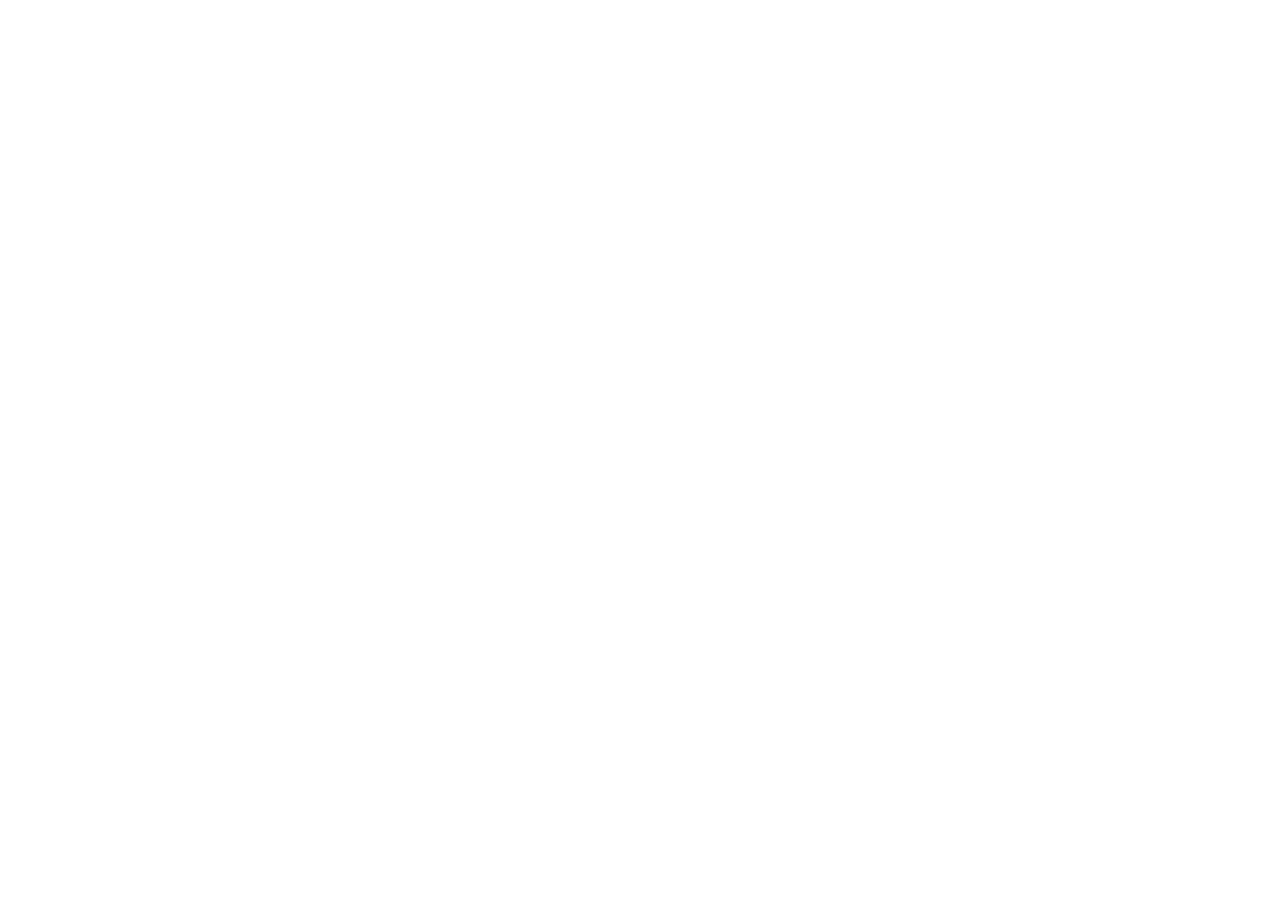
==== index.html @ c068bc8e "Створив пустий готовий шаблон для проекту" ====
<!doctype html>
<html lang="en">
<head>
    <meta charset="UTF-8">
    <meta name="viewport"
          content="width=device-width, user-scalable=no, initial-scale=1.0, maximum-scale=1.0, minimum-scale=1.0">
    <meta http-equiv="X-UA-Compatible" content="ie=edge">
    <title>Lsn1 HW</title>
</head>
<body>

<script src="index.js"></script>
</body>
</html>
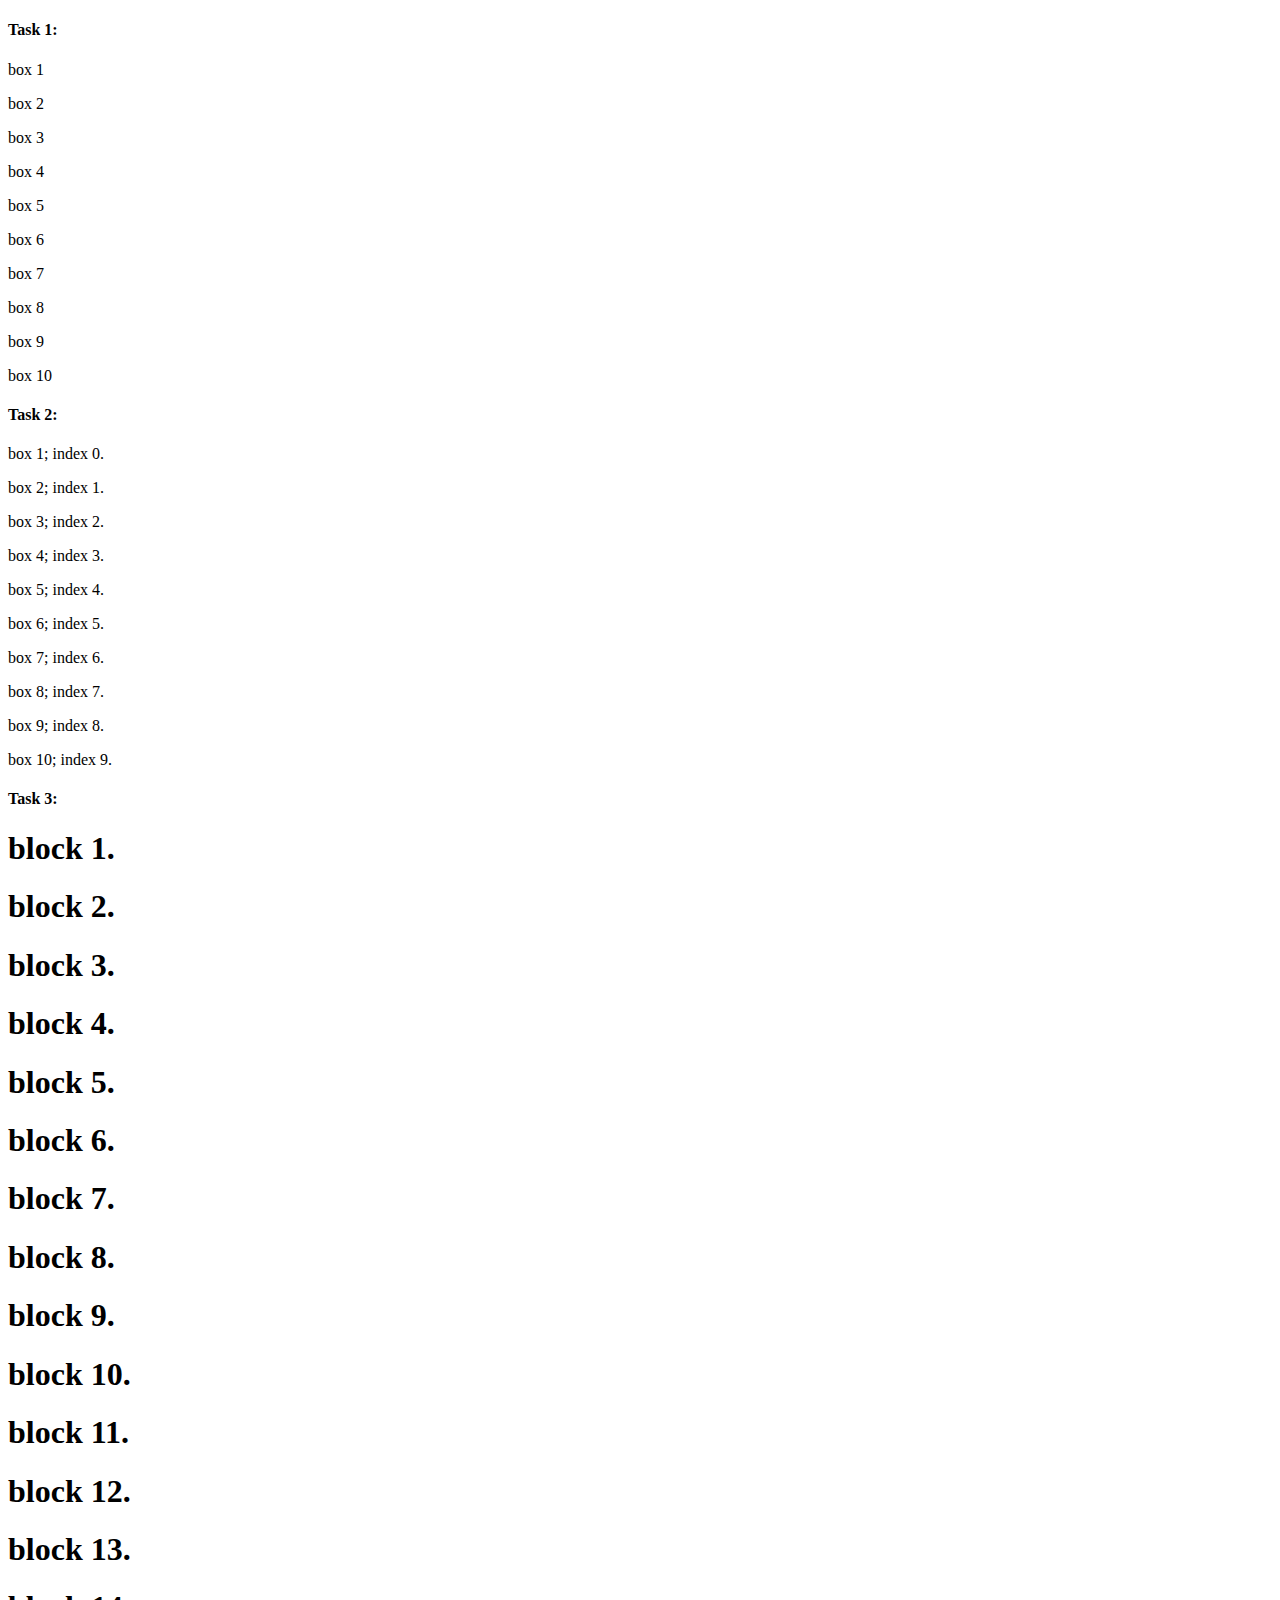
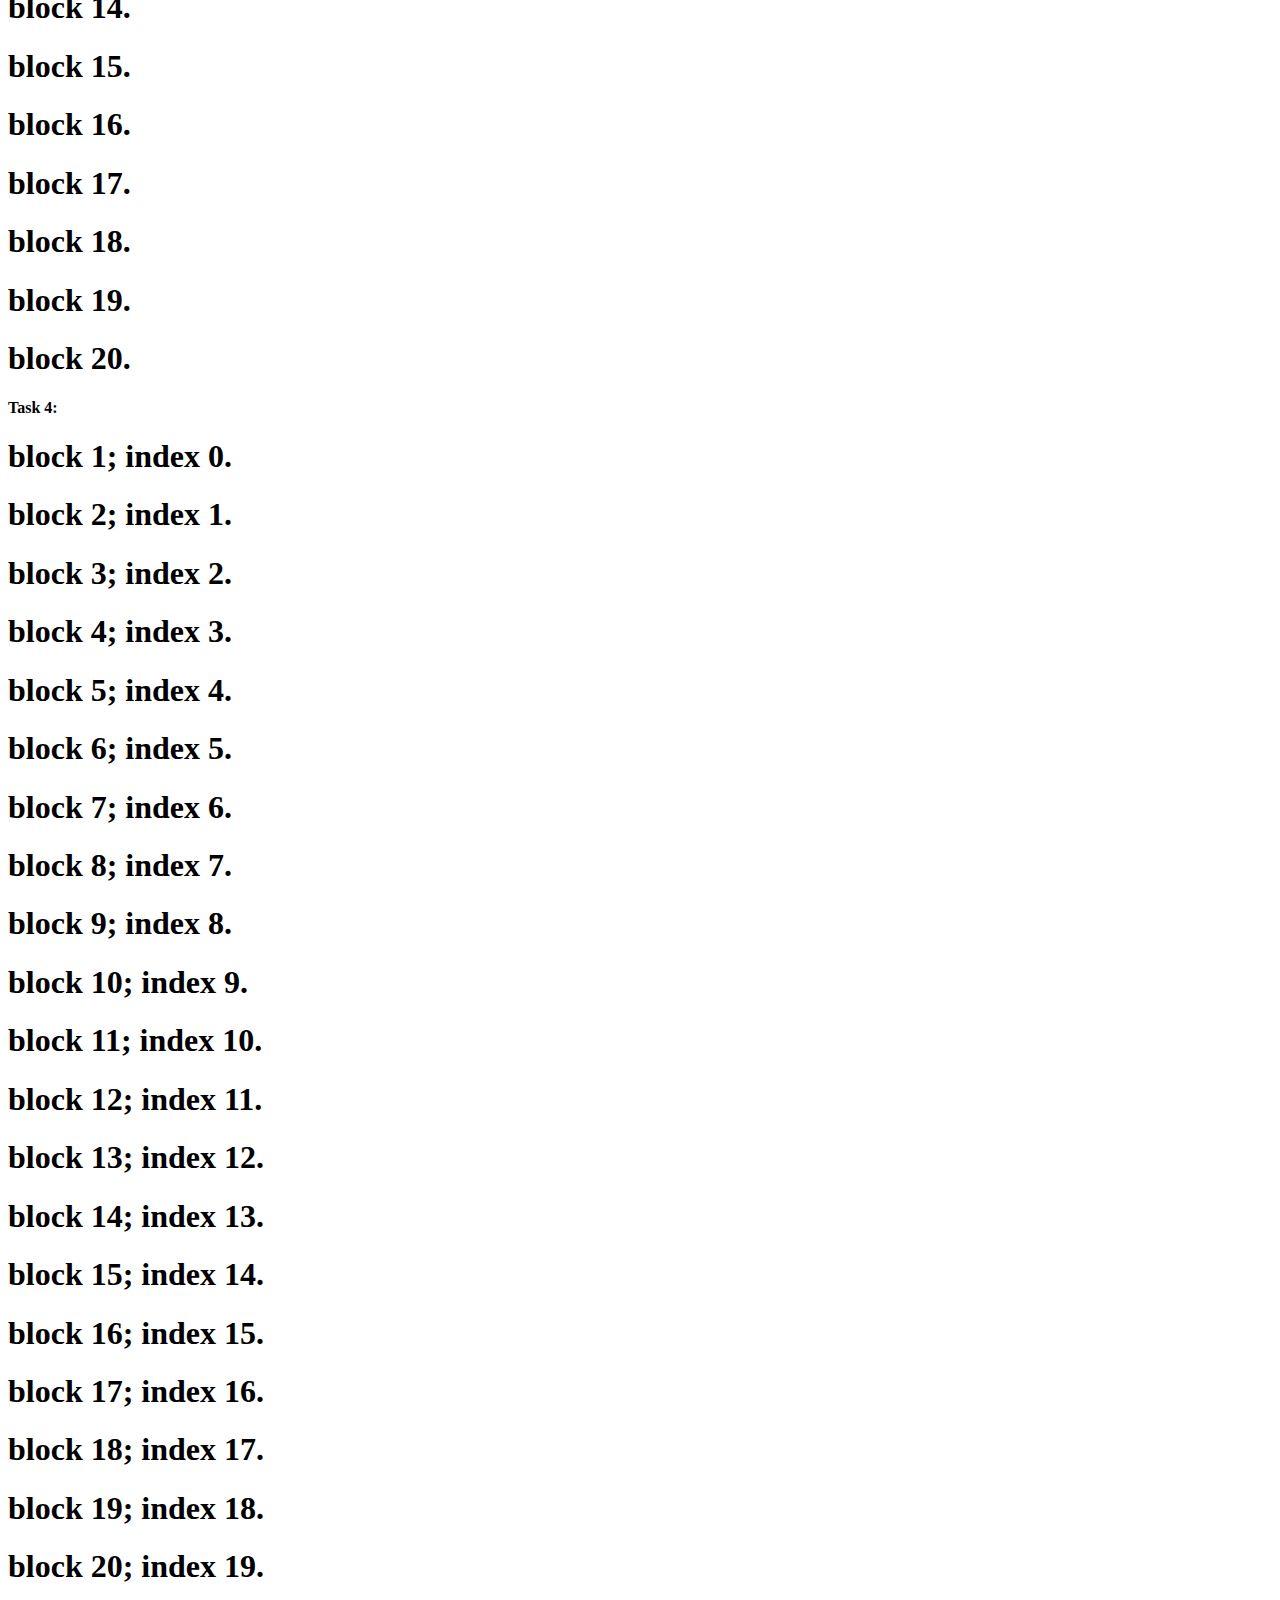
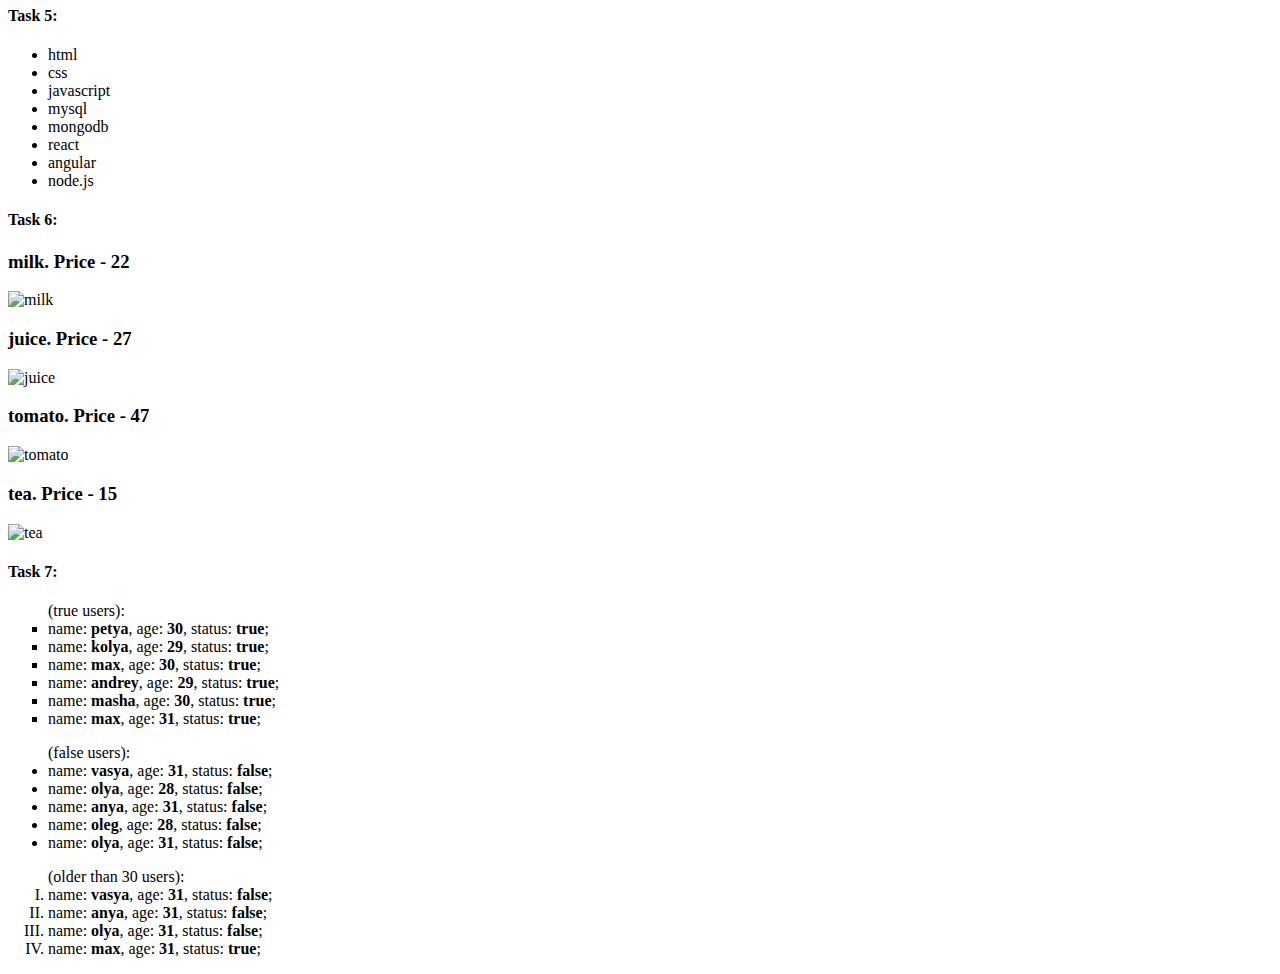
==== commit fc733cbe: "Виконав завдання уроку номер 3 по JS." ====
--- a/index.html
+++ b/index.html
@@ -5,7 +5,7 @@
     <meta name="viewport"
           content="width=device-width, user-scalable=no, initial-scale=1.0, maximum-scale=1.0, minimum-scale=1.0">
     <meta http-equiv="X-UA-Compatible" content="ie=edge">
-    <title>Lsn1 HW</title>
+    <title>Document</title>
 </head>
 <body>
 
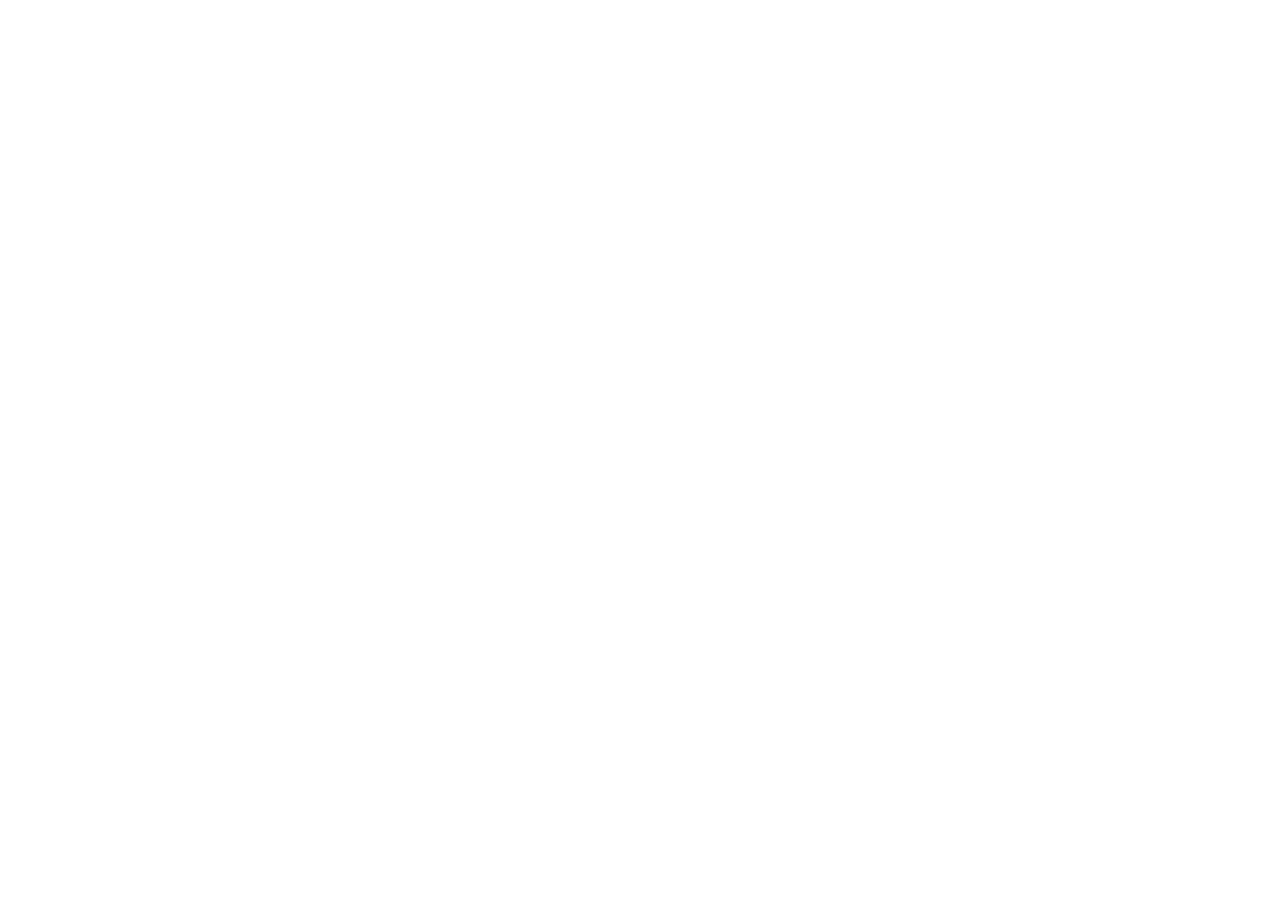
==== commit f0c539ea: "Виконав завдання уроку номер 6 по JS." ====
--- a/index.html
+++ b/index.html
@@ -9,6 +9,6 @@
 </head>
 <body>
 
-<script src="index.js"></script>
+<script src="main.js"></script>
 </body>
 </html>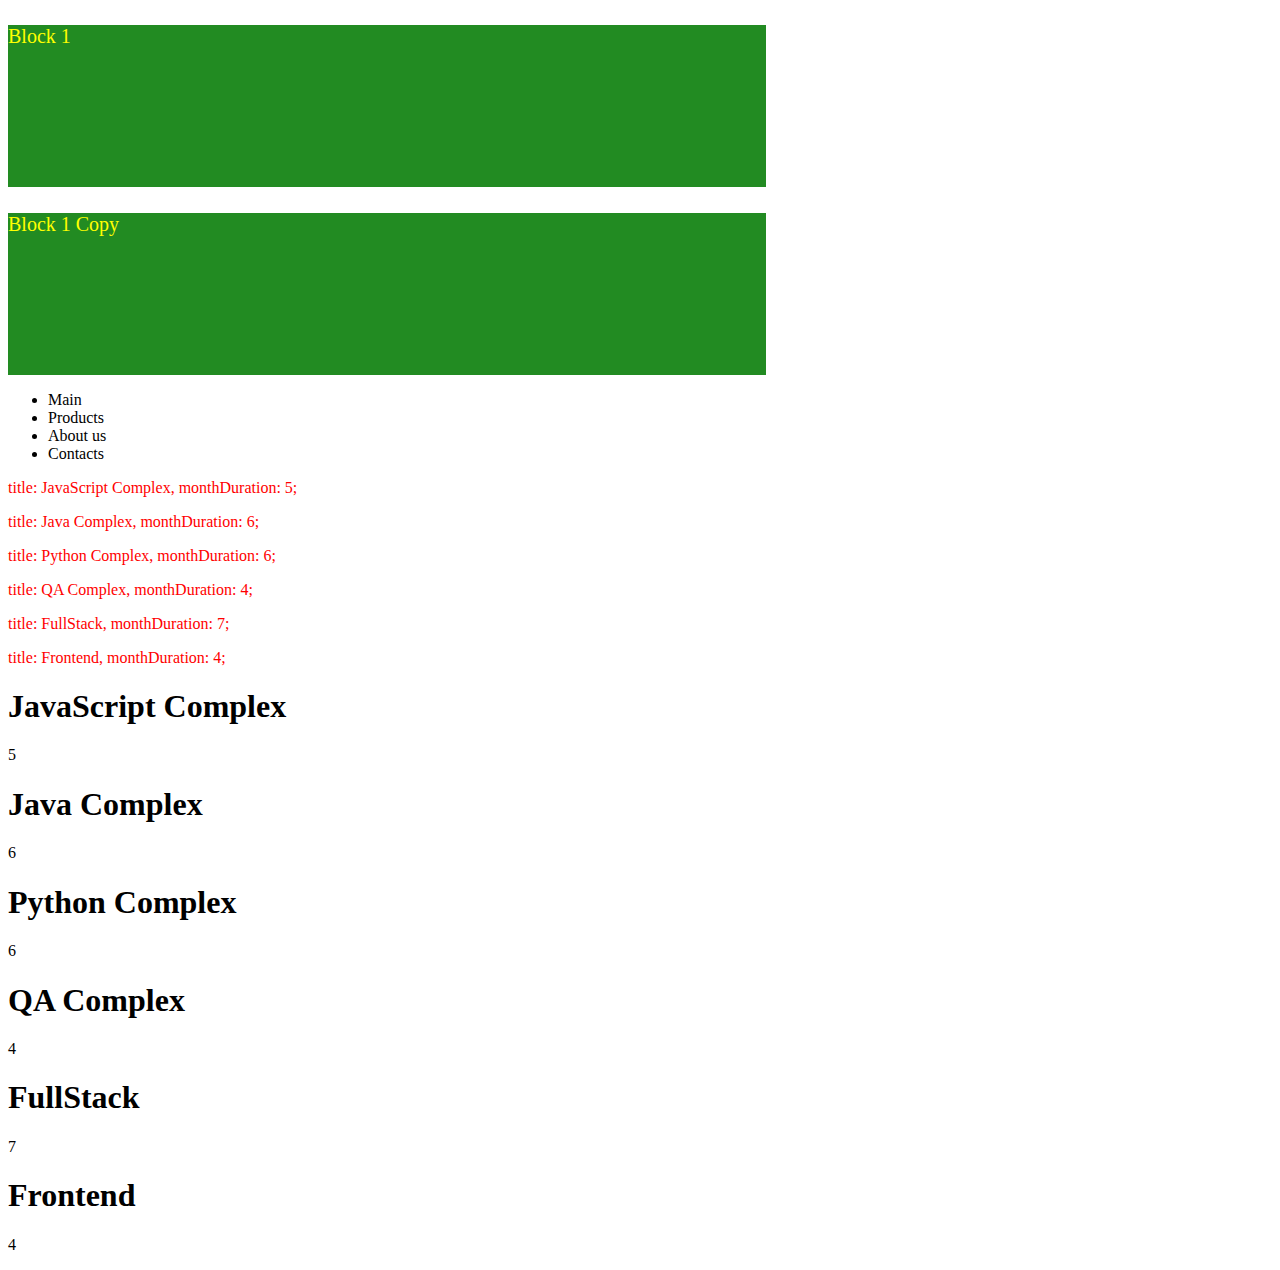
==== commit 7cdf42d2: "Виконав завдання уроку номер 9 по JS." ====
--- a/index.html
+++ b/index.html
@@ -6,8 +6,11 @@
           content="width=device-width, user-scalable=no, initial-scale=1.0, maximum-scale=1.0, minimum-scale=1.0">
     <meta http-equiv="X-UA-Compatible" content="ie=edge">
     <title>Document</title>
+    <link rel="stylesheet" href="index.css">
 </head>
+
 <body>
+
 
 <script src="main.js"></script>
 </body>
--- a/index.css
+++ b/index.css
@@ -0,0 +1,10 @@
+.alpha {
+    width: 60%;
+    height: 18vh;
+
+    background-color: forestgreen;
+    color: yellow;
+    font-size: 125%;
+
+    margin-top: 2%;
+}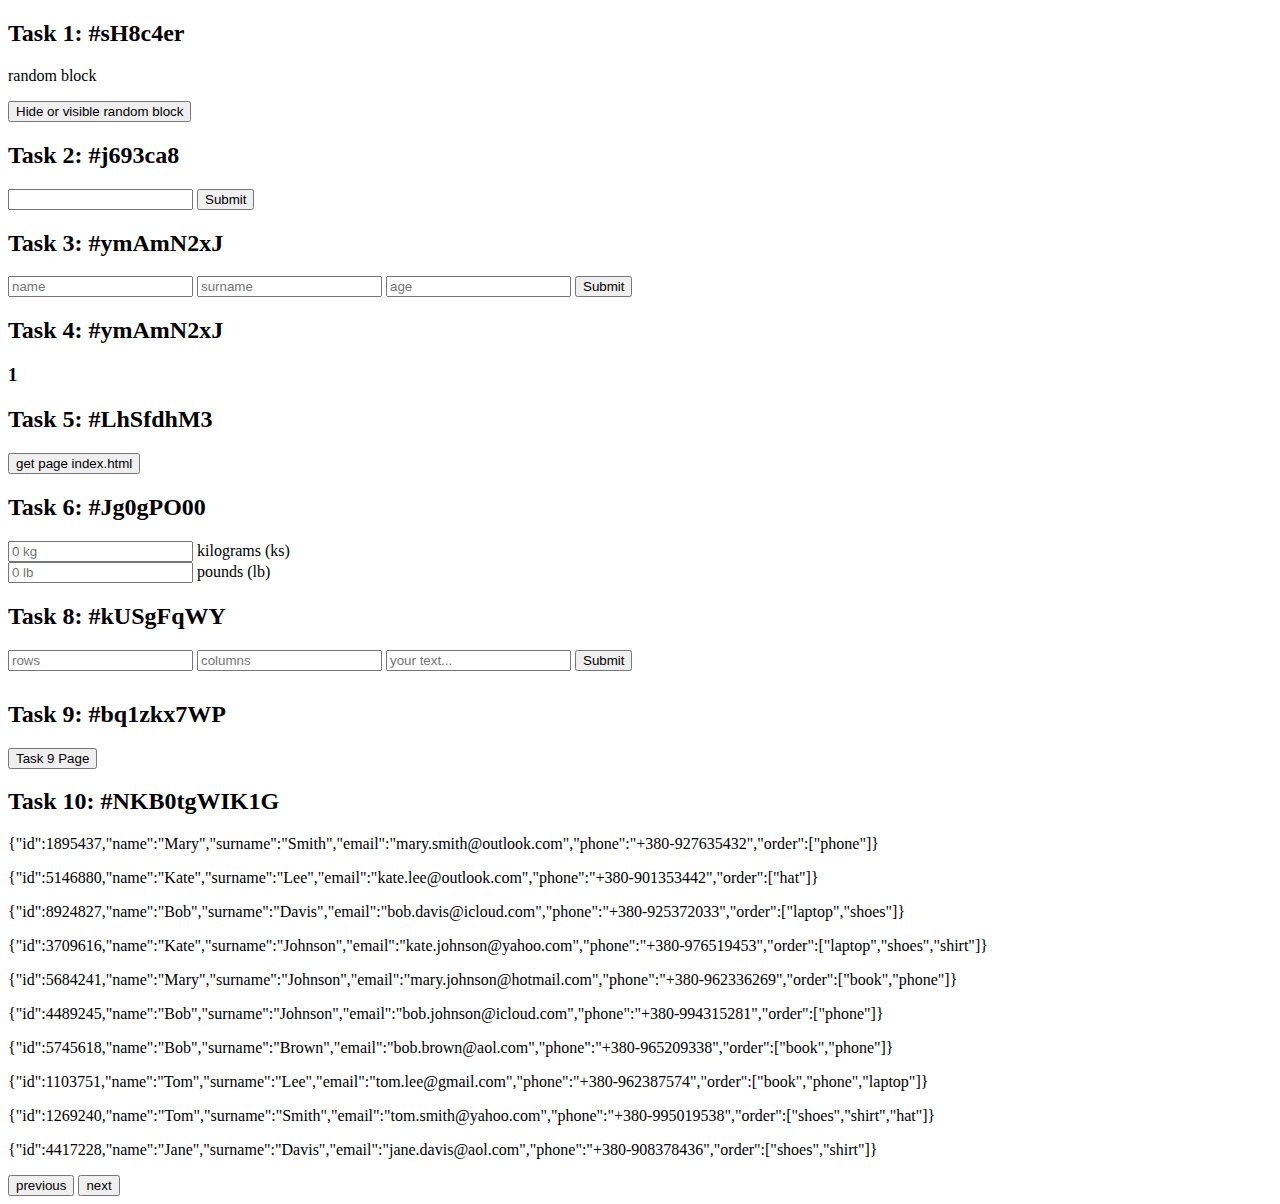
==== commit 9f532115: "Виконав завдання уроку номер 10 по JS." ====
--- a/index.html
+++ b/index.html
@@ -1,5 +1,5 @@
 <!doctype html>
-<html lang="en">
+<html lang="en" xmlns="http://www.w3.org/1999/html">
 <head>
     <meta charset="UTF-8">
     <meta name="viewport"
@@ -8,10 +8,72 @@
     <title>Document</title>
     <link rel="stylesheet" href="index.css">
 </head>
+<body>
+<h2>Task 1: #sH8c4er</h2>
+<p id="text">random block</p>
+<button id="text-button">Hide or visible random block</button>
 
-<body>
+<h2>Task 2: #j693ca8</h2>
+<label id="task2-label">
+    <input type="number" id="task2input">
+    <button id="task2button">Submit</button>
+</label>
+<p id="task2P"></p>
 
+<h2>Task 3: #ymAmN2xJ</h2>
+<form id="task3Form">
+    <label>
+        <input type="text" placeholder="name" id="task3NameInput">
+    </label>
+    <label>
+        <input type="text" placeholder="surname" id="task3SurnameInput">
+    </label>
+    <label>
+        <input type="number" placeholder="age" id="task3AgeInput">
+    </label>
+    <button>Submit</button>
+</form>
+<p id="task3P"></p>
+
+<h2>Task 4: #ymAmN2xJ</h2>
+<h3 id="task4Block">1</h3>
+
+<h2>Task 5: #LhSfdhM3</h2>
+<a href="task5-%23LhSfdhM3/index.html"><button>get page index.html</button></a>
+
+<h2>Task 6: #Jg0gPO00</h2>
+<label class="task6Label">
+    <input type="number" id="task6KgInput" placeholder="0 kg">
+    kilograms (ks)
+</label>
+<label class="task6Label">
+    <input type="number" id="task6LbInput" placeholder="0 lb">
+    pounds (lb)
+</label>
+
+<h2>Task 8: #kUSgFqWY</h2>
+<div id="task8Box">
+    <label>
+        <input type="number" placeholder="rows" id="rows-input">
+    </label>
+    <label>
+        <input type="number" placeholder="columns" id="columns-input">
+    </label>
+    <label>
+        <input type="text" placeholder="your text..." id="content-input">
+    </label>
+    <button id="task8Button">Submit</button>
+    <table id="task8Table"></table>
+</div>
+
+<h2>Task 9: #bq1zkx7WP</h2>
+<a href="task9-%23bq1zkx7WP/money-page.html"><button>Task 9 Page</button></a>
+
+<h2>Task 10: #NKB0tgWIK1G</h2>
+<div id="task10Box"></div>
+<button id="previousButton">previous</button>
+<button id="nextButton">next</button>
 
 <script src="main.js"></script>
 </body>
-</html>+</html>
--- a/index.css
+++ b/index.css
@@ -1,10 +1,39 @@
-.alpha {
-    width: 60%;
-    height: 18vh;
+* {
+    /*margin: 0;*/
+}
 
-    background-color: forestgreen;
-    color: yellow;
-    font-size: 125%;
+.hiddenBlock {
+    display: none;
+}
 
-    margin-top: 2%;
+
+.task6Label {
+    display: block;
+}
+
+
+table {
+    margin-top: 10px;
+
+    border-collapse: collapse;
+    width: 100%;
+    box-shadow: 2px 2px 10px rgba(0, 0, 0, 0.2); /* Тінь */
+}
+
+th, td {
+    border: 2px solid black;
+    padding: 10px;
+    text-align: center;
+}
+
+th {
+    background-color: #f2f2f2; /* Сірий фон для заголовків */
+}
+
+tr:nth-child(even) {
+    background-color: #f9f9f9; /* Чередування кольорів рядків */
+}
+
+tr:hover {
+    background-color: #ddd; /* Підсвітка при наведенні */
 }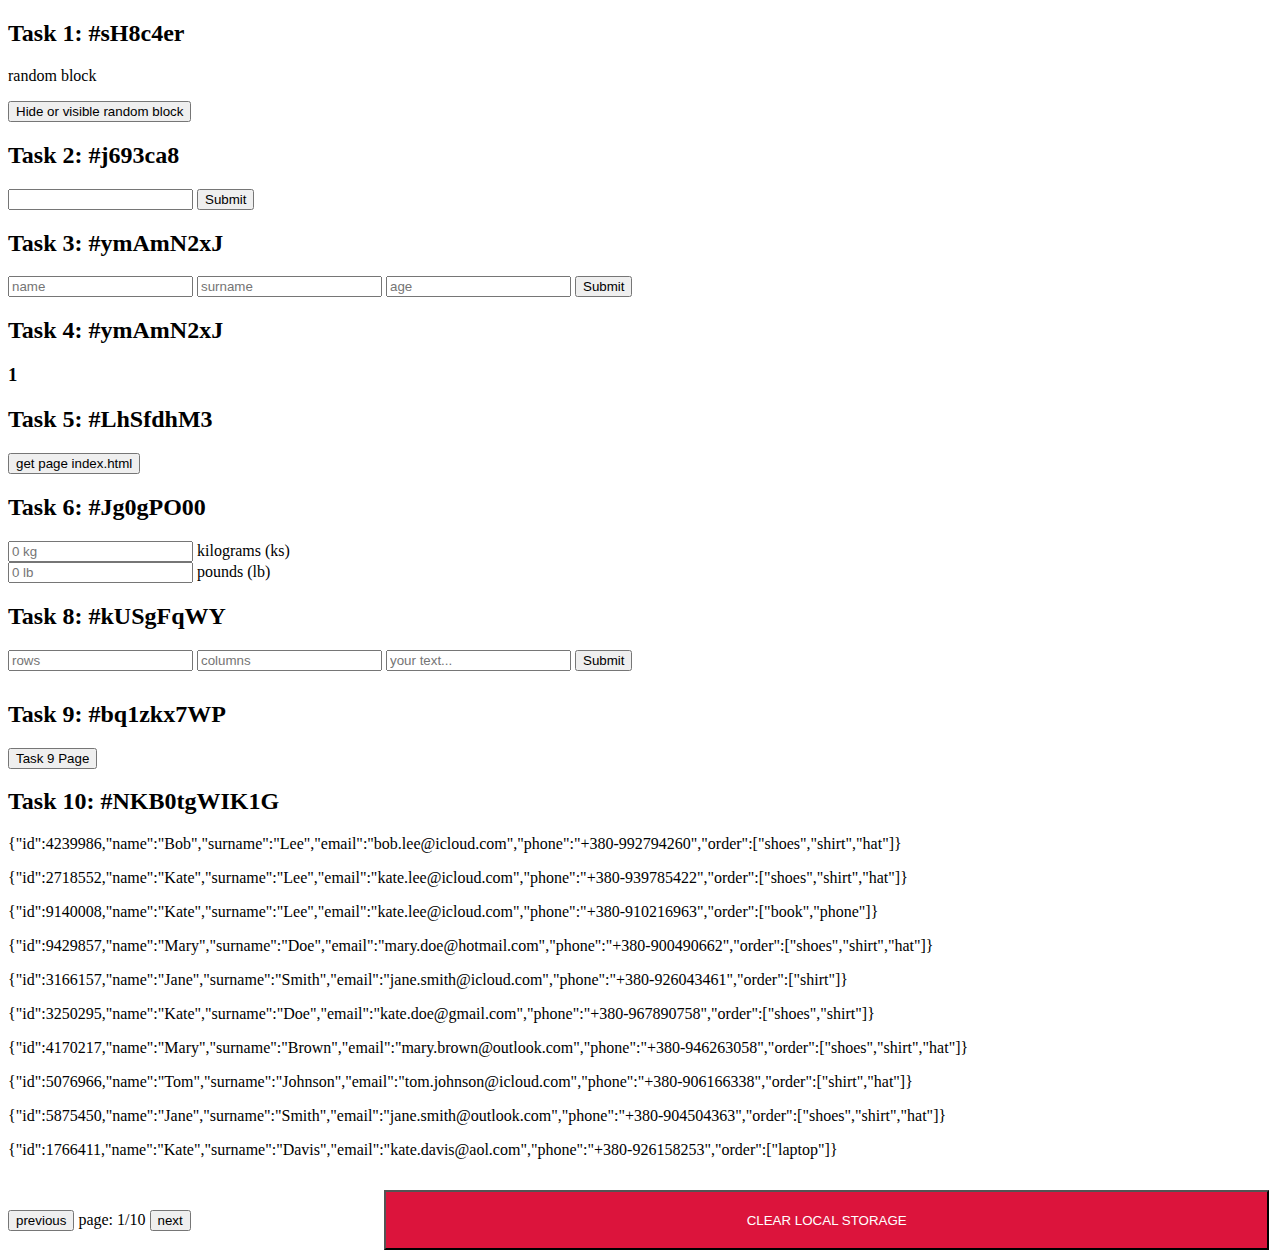
==== commit d6a66521: "Виконав завдання уроку номер 10 по JS. + додав нумерування до пагінаціїї останнього завдання + додав" ====
--- a/index.html
+++ b/index.html
@@ -72,7 +72,12 @@
 <h2>Task 10: #NKB0tgWIK1G</h2>
 <div id="task10Box"></div>
 <button id="previousButton">previous</button>
+<span>page: </span><span id="task10PageSpan"></span>
 <button id="nextButton">next</button>
+
+
+<button id="clearStorage">CLEAR LOCAL STORAGE</button>
+
 
 <script src="main.js"></script>
 </body>
--- a/index.css
+++ b/index.css
@@ -36,4 +36,17 @@
 
 tr:hover {
     background-color: #ddd; /* Підсвітка при наведенні */
+}
+
+
+
+
+#clearStorage {
+    margin-left: 15%;
+    margin-top: 15px;
+    width: 70%;
+    height: 60px;
+
+    background-color: crimson;
+    color: white;
 }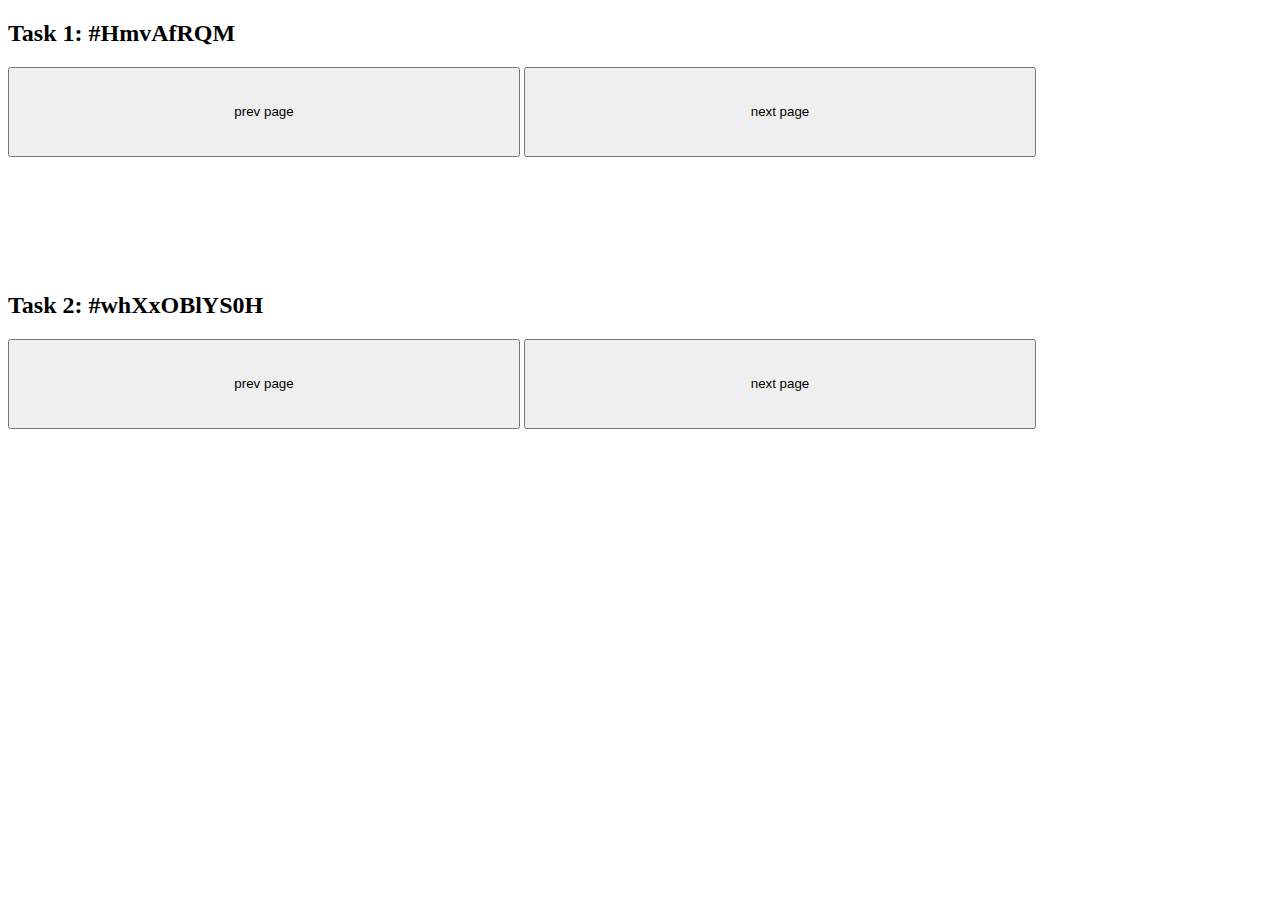
==== commit a693c844: "Виконав завдання уроку номер 11 по JS." ====
--- a/index.html
+++ b/index.html
@@ -1,84 +1,27 @@
 <!doctype html>
-<html lang="en" xmlns="http://www.w3.org/1999/html">
+<html lang="en">
 <head>
     <meta charset="UTF-8">
     <meta name="viewport"
           content="width=device-width, user-scalable=no, initial-scale=1.0, maximum-scale=1.0, minimum-scale=1.0">
     <meta http-equiv="X-UA-Compatible" content="ie=edge">
-    <title>Document</title>
+    <title>lsn 11 HW</title>
     <link rel="stylesheet" href="index.css">
 </head>
 <body>
-<h2>Task 1: #sH8c4er</h2>
-<p id="text">random block</p>
-<button id="text-button">Hide or visible random block</button>
-
-<h2>Task 2: #j693ca8</h2>
-<label id="task2-label">
-    <input type="number" id="task2input">
-    <button id="task2button">Submit</button>
-</label>
-<p id="task2P"></p>
-
-<h2>Task 3: #ymAmN2xJ</h2>
-<form id="task3Form">
-    <label>
-        <input type="text" placeholder="name" id="task3NameInput">
-    </label>
-    <label>
-        <input type="text" placeholder="surname" id="task3SurnameInput">
-    </label>
-    <label>
-        <input type="number" placeholder="age" id="task3AgeInput">
-    </label>
-    <button>Submit</button>
-</form>
-<p id="task3P"></p>
-
-<h2>Task 4: #ymAmN2xJ</h2>
-<h3 id="task4Block">1</h3>
-
-<h2>Task 5: #LhSfdhM3</h2>
-<a href="task5-%23LhSfdhM3/index.html"><button>get page index.html</button></a>
-
-<h2>Task 6: #Jg0gPO00</h2>
-<label class="task6Label">
-    <input type="number" id="task6KgInput" placeholder="0 kg">
-    kilograms (ks)
-</label>
-<label class="task6Label">
-    <input type="number" id="task6LbInput" placeholder="0 lb">
-    pounds (lb)
-</label>
-
-<h2>Task 8: #kUSgFqWY</h2>
-<div id="task8Box">
-    <label>
-        <input type="number" placeholder="rows" id="rows-input">
-    </label>
-    <label>
-        <input type="number" placeholder="columns" id="columns-input">
-    </label>
-    <label>
-        <input type="text" placeholder="your text..." id="content-input">
-    </label>
-    <button id="task8Button">Submit</button>
-    <table id="task8Table"></table>
+<h2>Task 1: #HmvAfRQM</h2>
+<div id="task1-box"></div>
+<div id="task1-pagination-block">
+    <button id="task1-prevPage">prev page</button>
+    <button id="task1-nextPage">next page</button>
 </div>
 
-<h2>Task 9: #bq1zkx7WP</h2>
-<a href="task9-%23bq1zkx7WP/money-page.html"><button>Task 9 Page</button></a>
-
-<h2>Task 10: #NKB0tgWIK1G</h2>
-<div id="task10Box"></div>
-<button id="previousButton">previous</button>
-<span>page: </span><span id="task10PageSpan"></span>
-<button id="nextButton">next</button>
-
-
-<button id="clearStorage">CLEAR LOCAL STORAGE</button>
-
-
+<h2 class="task2-h2">Task 2: #whXxOBlYS0H</h2>
+<div id="task2-box"></div>
+<div id="task2-pagination-block">
+    <button id="task2-prevPage">prev page</button>
+    <button id="task2-nextPage">next page</button>
+</div>
 <script src="main.js"></script>
 </body>
-</html>
+</html>--- a/index.css
+++ b/index.css
@@ -1,52 +1,42 @@
-* {
-    /*margin: 0;*/
+.border {
+    border: 2px solid black;
 }
 
-.hiddenBlock {
-    display: none;
+.margin-bottom {
+    margin-bottom: 5px;
+}
+
+button {
+    width: 40vw;
+    height: 10vh;
 }
 
 
-.task6Label {
-    display: block;
-}
+.cartProductsBlock {
+    display: flex;
 
-
-table {
-    margin-top: 10px;
-
-    border-collapse: collapse;
-    width: 100%;
-    box-shadow: 2px 2px 10px rgba(0, 0, 0, 0.2); /* Тінь */
-}
-
-th, td {
-    border: 2px solid black;
-    padding: 10px;
-    text-align: center;
-}
-
-th {
-    background-color: #f2f2f2; /* Сірий фон для заголовків */
-}
-
-tr:nth-child(even) {
-    background-color: #f9f9f9; /* Чередування кольорів рядків */
-}
-
-tr:hover {
-    background-color: #ddd; /* Підсвітка при наведенні */
+    overflow: auto;
 }
 
 
 
 
-#clearStorage {
-    margin-left: 15%;
-    margin-top: 15px;
-    width: 70%;
-    height: 60px;
+.task2-h2 {
+    margin-top: 15vh;
+}
 
-    background-color: crimson;
-    color: white;
-}+#task2-box {
+    display: flex;
+    flex-direction: column;
+    align-items: center;
+}
+
+.img-width {
+    width: 82vw;
+}
+
+.recipeBlock {
+    border: 2px solid darkslategrey;
+    margin-bottom: 5vh;
+}
+
